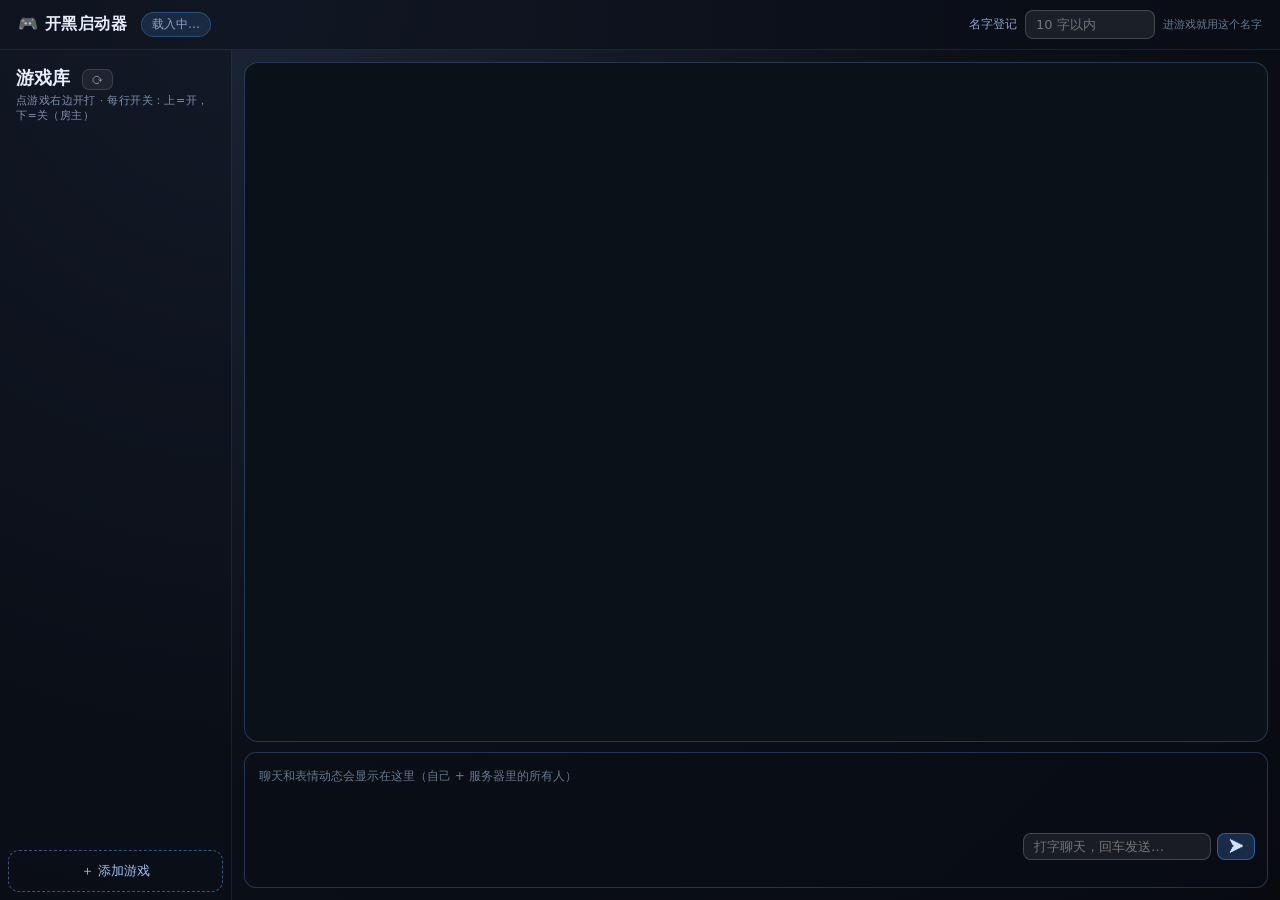
==== www/index.html @ 06ebff70 "initial commit: lkserver2-game Java NIO 多人联机游戏服务器 服务器权威 30Hz tick；可插拔游戏世界（坦克/贪吃蛇/五子棋，世界类放各游戏 server/" ====
<!DOCTYPE html>
<html lang="zh-CN">
<head>
<meta charset="utf-8">
<meta name="viewport" content="width=device-width, initial-scale=1">
<title>开黑启动器</title>
<style>
  :root { color-scheme: dark; }
  * { box-sizing: border-box; }
  html, body { height: 100%; }
  body {
    margin: 0;
    background: radial-gradient(circle at 20% 0%, #1b2436 0%, #0b0f18 55%, #080a10 100%);
    color: #e8eefc;
    font-family: "Segoe UI", "Microsoft YaHei", system-ui, sans-serif;
    display: flex; flex-direction: column;
    overflow: hidden;
  }

  /* ---------- 顶栏 ---------- */
  header {
    flex: none; display: flex; align-items: center; gap: 14px;
    padding: 10px 18px;
    border-bottom: 1px solid rgba(255,255,255,.08);
    background: rgba(10,14,24,.6);
  }
  header .logo { font-size: 16px; font-weight: 600; letter-spacing: .5px; }
  header .cur {
    font-size: 12px; color: #8ea3c8;
    padding: 3px 10px; border-radius: 999px;
    background: rgba(78,161,255,.14); border: 1px solid rgba(78,161,255,.3);
  }
  header .hint { margin-left: auto; font-size: 12px; color: #66788f; }

  /* ---------- 右上角：名字登记栏 ---------- */
  .name-reg { margin-left: auto; display: flex; align-items: center; gap: 8px; }
  .name-reg label { font-size: 12px; color: #8ea3c8; }
  .name-reg input {
    width: 130px; padding: 6px 10px; border-radius: 8px; font-size: 13px; font-family: inherit;
    border: 1px solid rgba(255,255,255,.18); background: rgba(255,255,255,.07);
    color: #e8eefc; outline: none;
  }
  .name-reg input:focus { border-color: #4ea1ff; }
  /* 没登记名字时：红框 + 抖一下，引导去填（聊天/表情/选游戏被拦时也闪这里） */
  .name-reg input.flash {
    border-color: #ff6b6b;
    animation: vsw-shake .3s 2;
  }
  .name-reg .name-tip { font-size: 11px; color: #66788f; }

  /* ---------- 主体：左栏 + 游戏窗口 ---------- */
  .layout { flex: 1; display: flex; min-height: 0; }

  aside {
    width: 232px; flex: none;
    display: flex; flex-direction: column;
    border-right: 1px solid rgba(255,255,255,.08);
    background: rgba(10,14,24,.45);
  }
  .brand { padding: 16px 16px 10px; }
  .brand h1 { margin: 0; font-size: 18px; font-weight: 600; }
  .brand h1 .refresh {
    margin-left: 6px; padding: 2px 8px; font-size: 13px;
    background: rgba(255,255,255,.06); color: #8ea3c8;
    border: 1px solid rgba(255,255,255,.12); border-radius: 7px; cursor: pointer;
  }
  .brand h1 .refresh:hover { background: rgba(78,161,255,.16); color: #cfe2ff; }
  .brand .sub { margin-top: 3px; font-size: 11px; color: #7f90b0; letter-spacing: .4px; }

  .gamelist { flex: 1; overflow-y: auto; padding: 8px; }
  .game-item {
    position: relative;
    display: flex; gap: 10px; align-items: center;
    padding: 10px 11px; margin-bottom: 4px;
    border-radius: 11px; cursor: pointer;
    border: 1px solid transparent;
  }
  .game-item:hover { background: rgba(255,255,255,.05); }
  .game-item.active {
    background: rgba(78,161,255,.14);
    border-color: rgba(78,161,255,.35);
  }
  .game-item .icon { font-size: 21px; flex: none; line-height: 1; }
  .game-item .icon img {
    width: 28px; height: 28px; border-radius: 7px;
    object-fit: cover; display: block;
    background: rgba(255,255,255,.06);
  }
  .game-item .meta { min-width: 0; }
  .game-item .meta b {
    display: block; font-size: 13px; font-weight: 600;
    white-space: nowrap; overflow: hidden; text-overflow: ellipsis;
  }
  .game-item .meta span {
    display: block; font-size: 11px; color: #7f90b0; margin-top: 2px;
    white-space: nowrap; overflow: hidden; text-overflow: ellipsis;
  }
  .game-item .meta .state { font-size: 10px; margin-top: 3px; letter-spacing: .5px; }
  .game-item .meta .state.run { color: #06d6a0; }
  .game-item .meta .state:not(.run) { color: #66788f; }

  /* ---------- 删除按钮（每个游戏左上角的小叉）----------
     平时半透明低调，鼠标移到这个游戏上才变清晰；点一下弹确认框再删。
     只有房主能删（好友点会被拒绝 + 提示）。 */
  .game-item .del {
    position: absolute; left: 2px; top: 2px;
    width: 16px; height: 16px; padding: 0;
    display: flex; align-items: center; justify-content: center;
    border: none; border-radius: 50%;
    background: none; color: #6c7f9c;
    font-size: 11px; line-height: 1; font-family: inherit;
    cursor: pointer; opacity: .35;
    transition: opacity .15s, background .15s, color .15s;
  }
  .game-item:hover .del { opacity: 1; }
  .game-item .del:hover { background: rgba(255,86,86,.92); color: #fff; }
  .game-item .del.locked { cursor: not-allowed; }
  .game-item .del.locked:hover { background: rgba(255,255,255,.12); color: #8ea3c8; }
  .game-item .del.busy { pointer-events: none; opacity: .6; }
  .game-item .del.shake { animation: vsw-shake .3s; }

  /* ---------- 游戏启停开关（联机游戏才有）----------
     上下滑动：上是开（绿色、滑块在上），下是关（灰色、滑块在下）。
     只有房主（开服务器那台电脑）拨得动；好友看到的是半透明锁定态。 */
  .game-item .vsw {
    flex: none; position: relative; width: 24px; height: 42px; padding: 0;
    border: 1px solid rgba(255,255,255,.16); border-radius: 999px;
    background: rgba(255,255,255,.07); cursor: pointer;
    transition: background .15s, border-color .15s;
  }
  .game-item .vsw .knob {
    position: absolute; left: 50%; top: 21px; width: 16px; height: 16px;
    margin-left: -8px; border-radius: 50%;
    background: #8ea3c8; box-shadow: 0 1px 3px rgba(0,0,0,.4);
    transition: top .15s, background .15s;
  }
  .game-item .vsw:hover { border-color: rgba(78,161,255,.5); }
  .game-item .vsw.on { background: rgba(6,214,160,.22); border-color: rgba(6,214,160,.55); }
  .game-item .vsw.on .knob { top: 3px; background: #06d6a0; }
  .game-item .vsw.locked { opacity: .45; cursor: not-allowed; }
  .game-item .vsw.busy { pointer-events: none; opacity: .6; }
  .game-item .vsw.shake { animation: vsw-shake .3s; }
  @keyframes vsw-shake {
    0%, 100% { transform: translateX(0); }
    25% { transform: translateX(-3px); }
    75% { transform: translateX(3px); }
  }

  /* 轻提示（启停失败 / 非房主点拨动开关） */
  .toast {
    position: fixed; left: 50%; bottom: 26px; transform: translateX(-50%); z-index: 20;
    padding: 9px 16px; border-radius: 10px; font-size: 13px; color: #ffe9c9;
    background: rgba(60,40,16,.92); border: 1px solid rgba(255,209,102,.4);
    box-shadow: 0 10px 30px rgba(0,0,0,.5);
  }
  .empty { padding: 26px 14px; text-align: center; font-size: 12px; color: #66788f; line-height: 1.9; }

  .add-btn {
    margin: 8px; padding: 11px;
    background: transparent; color: #9fc2f5;
    border: 1px dashed rgba(120,170,255,.45); border-radius: 11px;
    font-size: 13px; font-family: inherit; cursor: pointer;
  }
  .add-btn:hover { background: rgba(78,161,255,.1); color: #cfe2ff; }

  main { flex: 1; min-width: 0; padding: 12px; display: flex; flex-direction: column; }
  iframe {
    flex: 1; min-height: 0; border: 1px solid rgba(120,170,255,.25); border-radius: 14px;
    background: #0b1119;
  }

  /* ---------- 表情栏（启动器组件）----------
     游戏窗口正下方、一样宽；左边是动态（聊天 + 表情，带名字），
     右边是选择区 + 聊天输入框。
     表情和聊天都是启动器自己的功能，走 /api/chat，与游戏无关。
     整体压到约两行表情按钮高：12 个表情 6 个/行两行排完，
     动态栏固定高约 4 条（116px），与右侧操作区齐平。 */
  .emote-bar {
    flex: none; display: flex; gap: 12px; align-items: stretch;
    min-height: 130px;
    margin-top: 10px; padding: 9px 12px;
    border: 1px solid rgba(120,170,255,.25); border-radius: 12px;
    background: rgba(10,14,24,.45);
  }
  .emote-feed {
    flex: 1; min-width: 0; overflow-y: auto;
    height: 116px;                     /* 约 4 条可见（23~26px/条 + 4px 间距），超出滚动 */
    display: flex; flex-direction: column; gap: 4px;
    padding-right: 4px;
  }
  .feed-empty { font-size: 12px; color: #66788f; padding: 6px 2px; }
  .feed-item {
    display: flex; align-items: center; gap: 8px; flex: none;
    padding: 3px 10px; border-radius: 8px;
    background: rgba(255,255,255,.045);
    font-size: 12px; color: #9fb2d0;
  }
  .feed-item b { font-weight: 500; color: #c4d2ea; max-width: 9em; overflow: hidden; text-overflow: ellipsis; white-space: nowrap; }
  .feed-item span { font-size: 17px; line-height: 1; }
  .feed-item.me { background: rgba(78,161,255,.13); }
  .feed-item.me b { color: #9fc2f5; }
  .feed-item.txt span { font-size: 13px; line-height: 1.5; word-break: break-word; }

  /* 聊天输入框 + 发送按钮（启动器自己的聊天室，与游戏无关） */
  .chat-row { flex: none; display: flex; gap: 6px; }
  .chat-row input {
    flex: 1; min-width: 0; padding: 5px 10px; border-radius: 8px; font-size: 13px; font-family: inherit;
    border: 1px solid rgba(255,255,255,.18); background: rgba(255,255,255,.07);
    color: #e8eefc; outline: none;
  }
  .chat-row input:focus { border-color: #4ea1ff; }
  .chat-row button {
    flex: none; width: 38px; padding: 0; font-size: 15px;
    background: rgba(78,161,255,.22); color: #cfe2ff;
    border: 1px solid rgba(78,161,255,.45); border-radius: 8px; cursor: pointer;
  }
  .chat-row button:hover { background: rgba(78,161,255,.35); }
  .emote-side { flex: none; width: 232px; display: flex; flex-direction: column; gap: 5px; }
  .emote-list { flex: 1; display: flex; flex-wrap: wrap; gap: 5px; align-content: flex-start; }
  .emote-list button {
    width: 30px; height: 30px; padding: 0; font-size: 17px; line-height: 1;
    display: flex; align-items: center; justify-content: center;
    background: rgba(255,255,255,.06); color: #e8eefc;
    border: 1px solid rgba(255,255,255,.1); border-radius: 9px; cursor: pointer;
    transition: transform .08s, background .12s;
  }
  .emote-list button:hover { background: rgba(78,161,255,.18); }
  .emote-list button:active { transform: scale(.85); }
  /* 没登记名字：聊天/表情整体停用（去右上角登记后自动恢复） */
  .emote-list button:disabled { opacity: .35; cursor: not-allowed; }
  .chat-row input:disabled { opacity: .5; cursor: not-allowed; }
  .chat-row button:disabled { opacity: .35; cursor: not-allowed; }
  .emote-sent { flex: none; text-align: right; font-size: 11px; color: #8ea3c8; min-height: 13px; }

  /* ---------- 添加游戏弹框 ---------- */
  .modal {
    position: fixed; inset: 0; z-index: 10;
    background: rgba(5,8,14,.72);
    display: flex; align-items: center; justify-content: center;
  }
  .modal.hidden { display: none; }
  .dialog {
    width: 360px; max-width: calc(100vw - 40px);
    background: #141b2a; border: 1px solid rgba(255,255,255,.12);
    border-radius: 16px; padding: 20px 22px;
    box-shadow: 0 24px 70px rgba(0,0,0,.6);
  }
  .dialog h2 { margin: 0 0 4px; font-size: 16px; }
  .dialog .tip { font-size: 12px; color: #7f90b0; line-height: 1.8; margin: 0 0 14px; }
  .dialog label { display: block; font-size: 12px; color: #8ea3c8; margin: 10px 0 5px; }
  .dialog input {
    width: 100%; padding: 9px 11px; border-radius: 9px; font-size: 14px; font-family: inherit;
    border: 1px solid rgba(255,255,255,.18); background: rgba(255,255,255,.07);
    color: #e8eefc; outline: none;
  }
  .dialog input:focus { border-color: #4ea1ff; }
  .dialog .err { min-height: 18px; font-size: 12px; color: #ff9f9f; margin-top: 8px; }
  .dialog .warn { font-size: 12px; color: #ffd166; line-height: 1.7; margin-top: 8px; }
  .dialog code {
    background: rgba(255,255,255,.09); padding: 1px 6px; border-radius: 5px;
    font-family: Consolas, monospace; color: #ffd166; font-size: 12px;
  }
  .hidden { display: none !important; }

  /* 文件夹选择区 */
  .pick-zone {
    margin: 4px 0 2px; padding: 16px 14px; text-align: center;
    border: 1px dashed rgba(120,170,255,.45); border-radius: 12px;
    background: rgba(78,161,255,.06);
  }
  .pick-zone:hover { background: rgba(78,161,255,.1); }
  .pick-zone .pick-btn {
    padding: 9px 22px; font-size: 13px; font-weight: 600;
    background: linear-gradient(180deg, #4ea1ff, #2f7fe0); color: #04101f;
  }
  .pick-info { margin-top: 10px; font-size: 12px; color: #8ea3c8; line-height: 1.8; }
  .pick-info b { color: #cfe2ff; }

  /* 导入进度条 */
  .prog { margin-top: 10px; }
  .prog .track { height: 6px; border-radius: 3px; background: rgba(255,255,255,.1); overflow: hidden; }
  .prog .bar { height: 100%; width: 0; background: #4ea1ff; transition: width .15s; }
  .prog .txt { margin-top: 6px; font-size: 12px; color: #8ea3c8; }
  .dialog .row { display: flex; gap: 10px; justify-content: flex-end; margin-top: 6px; }
  .dialog button {
    padding: 9px 18px; border: none; border-radius: 9px; cursor: pointer;
    font-size: 13px; font-family: inherit; font-weight: 600;
  }
  .btn-ghost { background: rgba(255,255,255,.08); color: #c4d2ea; }
  .btn-primary { background: linear-gradient(180deg, #4ea1ff, #2f7fe0); color: #04101f; }
  button:disabled { opacity: .5; cursor: default; }
</style>
</head>
<body>

<header>
  <div class="logo">🎮 开黑启动器</div>
  <div class="cur" id="curName">载入中…</div>
  <div class="name-reg">
    <label for="playerName">名字登记</label>
    <input id="playerName" maxlength="10" placeholder="10 字以内">
    <span class="name-tip">进游戏就用这个名字</span>
  </div>
</header>

<div class="layout">
  <aside>
    <div class="brand">
      <h1>游戏库 <button class="refresh" id="refreshBtn" title="重新扫描 gamemode 目录">⟳</button></h1>
      <div class="sub">点游戏右边开打 · 每行开关：上=开，下=关（房主）</div>
    </div>
    <div class="gamelist" id="list"></div>
    <button class="add-btn" id="addBtn">＋ 添加游戏</button>
  </aside>
  <main>
    <iframe id="stage" title="游戏窗口" src="about:blank"></iframe>
    <div class="emote-bar" id="emoteBar">
      <div class="emote-feed" id="emoteFeed">
        <div class="feed-empty">聊天和表情动态会显示在这里（自己 + 服务器里的所有人）</div>
      </div>
      <div class="emote-side">
        <div class="emote-list" id="emoteList"></div>
        <div class="chat-row">
          <input id="chatInput" type="text" maxlength="120" placeholder="打字聊天，回车发送…" autocomplete="off">
          <button id="chatSend" type="button" title="发送">➤</button>
        </div>
        <div class="emote-sent" id="emoteSent"></div>
      </div>
    </div>
  </main>
</div>

<div class="toast hidden" id="toast"></div>

<div class="modal hidden" id="modal">
  <div class="dialog">
    <h2>添加游戏</h2>
    <p class="tip">从任意磁盘选择游戏文件夹，里面的所有文件会复制进 <code>gamemode/</code>。<br>
       文件夹里最好有 <code>game.json</code>（名称/简介/入口以它为准），没有也能导入。</p>
    <div class="pick-zone" id="pickZone">
      <button type="button" class="pick-btn" id="pickBtn">选择游戏文件夹</button>
      <input type="file" id="dirPicker" webkitdirectory hidden>
      <div class="pick-info" id="pickInfo">还没选择文件夹</div>
    </div>
    <label for="gname">游戏名称（最多 12 字，可改）</label>
    <input id="gname" maxlength="12" placeholder="例如：贪吃蛇大作战">
    <label for="gdesc">简介（可选，最多 60 字）</label>
    <input id="gdesc" maxlength="60" placeholder="一句话说明这个游戏怎么玩">
    <div class="warn" id="gWarn"></div>
    <div class="err" id="gErr"></div>
    <div class="prog hidden" id="gProg">
      <div class="track"><div class="bar" id="gBar"></div></div>
      <div class="txt" id="gProgTxt"></div>
    </div>
    <div class="row">
      <button class="btn-ghost" id="cancelBtn">取消</button>
      <button class="btn-primary" id="importBtn" disabled>导入</button>
    </div>
  </div>
</div>

<script src="/launcher.js"></script>
</body>
</html>
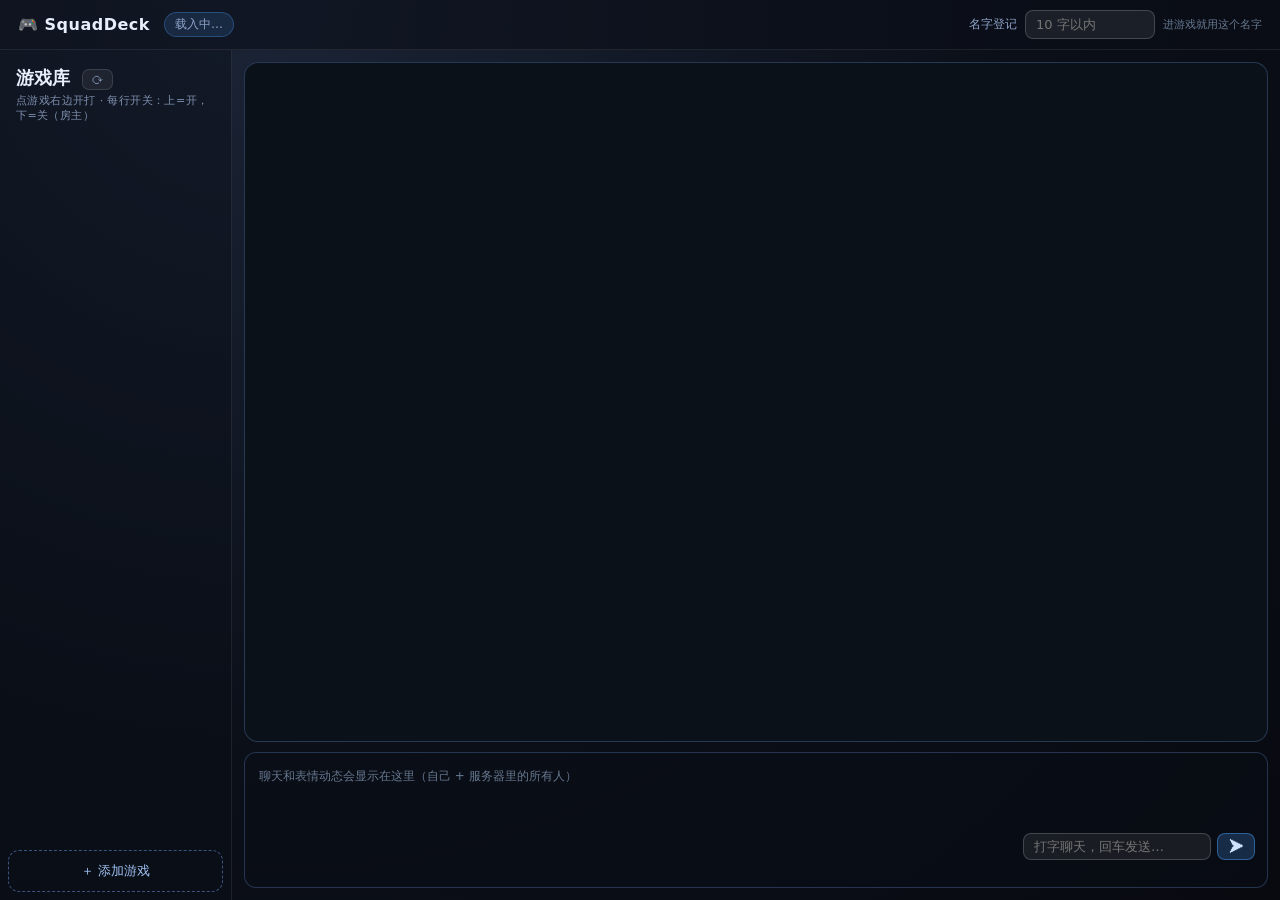
==== commit f9721325: "Apply SquadDeck branding to launcher UI, window titles, startup banner and docs" ====
--- a/www/index.html
+++ b/www/index.html
@@ -3,7 +3,7 @@
 <head>
 <meta charset="utf-8">
 <meta name="viewport" content="width=device-width, initial-scale=1">
-<title>开黑启动器</title>
+<title>SquadDeck</title>
 <style>
   :root { color-scheme: dark; }
   * { box-sizing: border-box; }
@@ -294,7 +294,7 @@
 <body>
 
 <header>
-  <div class="logo">🎮 开黑启动器</div>
+  <div class="logo">🎮 SquadDeck</div>
   <div class="cur" id="curName">载入中…</div>
   <div class="name-reg">
     <label for="playerName">名字登记</label>
